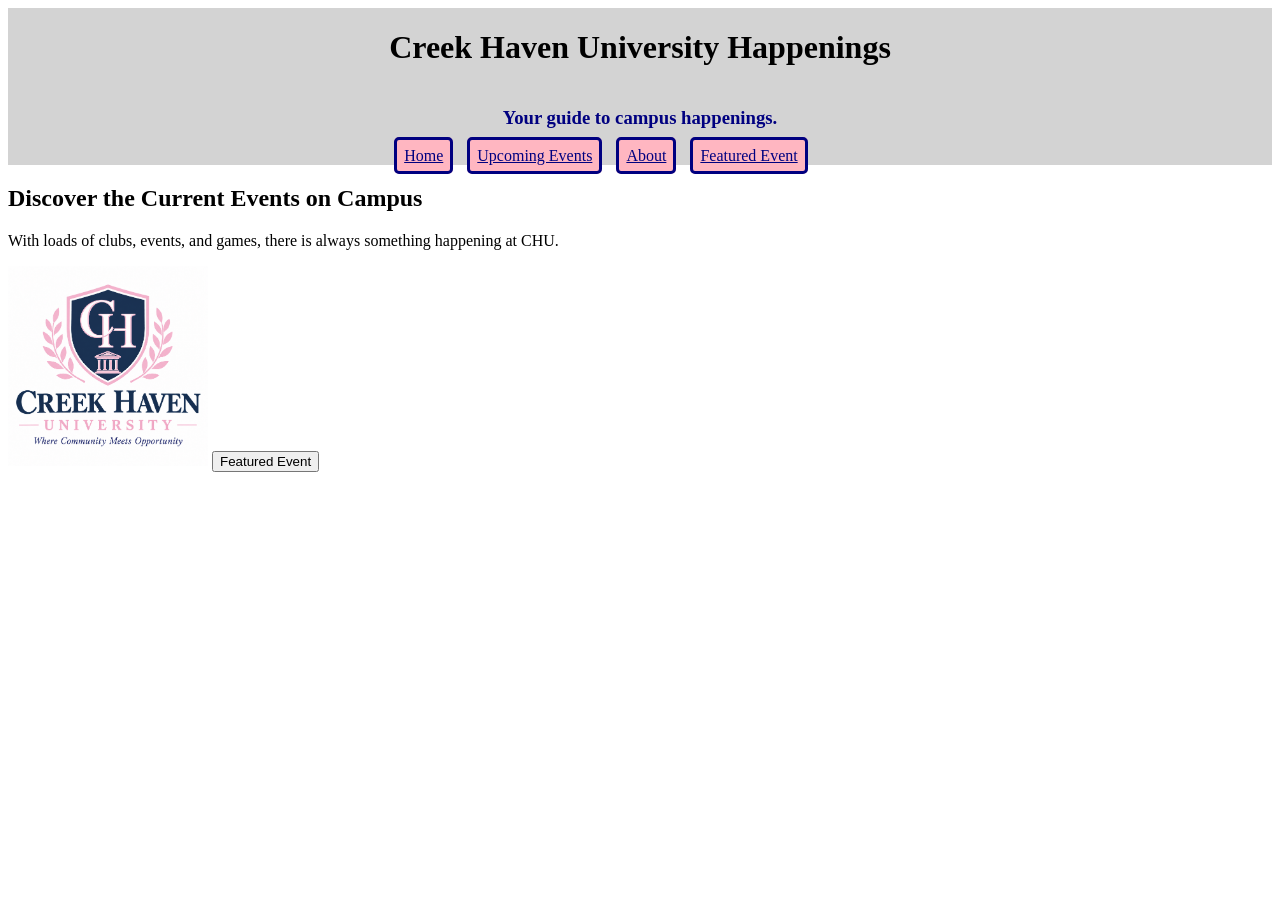
==== index.html @ 0670ca73 "Initial commit. Structure for header complete." ====
<!DOCTYPE html>
<html lang="en">

<head>
    <meta charset="UTF-8">
    <meta name="viewport" content="width=device-width, initial-scale=1.0">
    <title>Creek Haven University Happenings</title>
    <link rel="stylesheet" href="CSS/styles.css">

</head>

<body>

    <!--Header-->
    <header id="head-grid-container">
        <h1>Creek Haven University Happenings</h1>
         <!--<img id="pic" src="images/Creek-Haven-University logo.png" alt="Creek Haven University logo" width="400px"> -->
        <h3>Your guide to campus happenings. </h3>

         <!--Navigation-->


        <nav>
            <a class="grid-item" href="index.html">Home</a></li>
            <a class="grid-item" href="#upcoming-events">Upcoming Events</a></li>
            <a class="grid-item" href="#about-section">About</a></li>
            <a class="grid-item" href="event.html">Featured Event</a></li>
        </nav>


    </header>
         <!--Main -->
         <main>

             <!--Hero Section-->
             <section id="Hero">
                <h1>Discover the Current Events on Campus</h1>
                <p>With loads of clubs, events, and games, there is always something happening at CHU.</p>
            
                <img id="pic1" src="images/Creek-Haven-University logo.png" alt="Creek Haven University logo" width="200px">
                <button> <link href="event.html">Featured Event</button>

             </section>





         </main>

    





</body>

</html>
---- CSS/styles.css ----
#head-grid-container {
    display: grid;
    background-color:lightgray ;
    align-content: center;
    justify-content: center;
    h1{
        text-align: center;
    }
    h3{
        text-align: center;
        color: navy;
    }
}

.grid-item{
    grid-template-rows: 2fr 2fr 2fr 2fr ;
    border: 3px solid navy;
    margin: 5px;
    padding: 7px;
    gap: 2px;
    color: navy;
    background-color: lightpink;
    border-radius: 5px;
    text
}
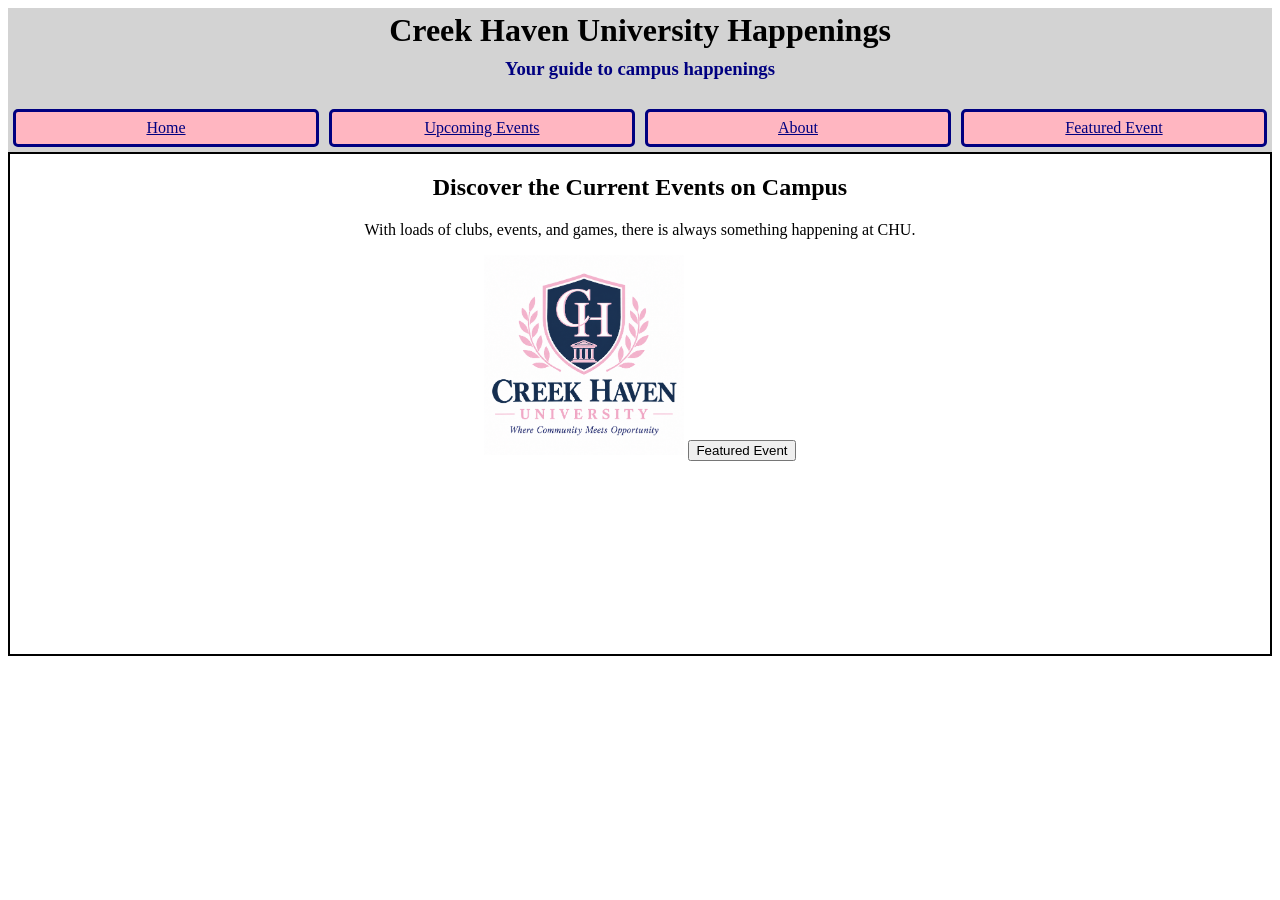
==== commit ba61e404: "index.html hero section complete." ====
--- a/index.html
+++ b/index.html
@@ -15,7 +15,7 @@
     <header id="head-grid-container">
         <h1>Creek Haven University Happenings</h1>
          <!--<img id="pic" src="images/Creek-Haven-University logo.png" alt="Creek Haven University logo" width="400px"> -->
-        <h3>Your guide to campus happenings. </h3>
+        <h3>Your guide to campus happenings </h3>
 
          <!--Navigation-->
 
@@ -34,8 +34,8 @@
 
              <!--Hero Section-->
              <section id="Hero">
-                <h1>Discover the Current Events on Campus</h1>
-                <p>With loads of clubs, events, and games, there is always something happening at CHU.</p>
+                <h1 class="flex-item">Discover the Current Events on Campus</h1>
+                <p class="flex-item">With loads of clubs, events, and games, there is always something happening at CHU.</p>
             
                 <img id="pic1" src="images/Creek-Haven-University logo.png" alt="Creek Haven University logo" width="200px">
                 <button> <link href="event.html">Featured Event</button>
--- a/CSS/styles.css
+++ b/CSS/styles.css
@@ -2,18 +2,22 @@
     display: grid;
     background-color:lightgray ;
     align-content: center;
-    justify-content: center;
+    justify-content: space-evenly;
+    grid-template-columns: 4fr;
+    grid-template-rows: 2fr 2fr 2fr;
     h1{
         text-align: center;
+        margin: 4px;
     }
     h3{
         text-align: center;
         color: navy;
+        margin: 2px;
+
     }
 }
 
 .grid-item{
-    grid-template-rows: 2fr 2fr 2fr 2fr ;
     border: 3px solid navy;
     margin: 5px;
     padding: 7px;
@@ -21,5 +25,28 @@
     color: navy;
     background-color: lightpink;
     border-radius: 5px;
-    text
+    grid-template-columns: 2fr;
 }
+nav{
+    display:grid;
+    grid-template-columns: 1fr 1fr 1fr 1fr;
+    text-align: center;
+
+}
+
+section{
+    border: 2px solid black;
+    text-align: center;
+    background-image: url(../images/longer-hero-background.png);
+    background-size: cover;
+    background-repeat: no-repeat;
+    height: 500px;
+
+}
+@media screen and (width >= 600px) {
+    section{
+      background-size: 1500px;
+      background-position: center;
+      background: border 4px ;
+    }
+  }
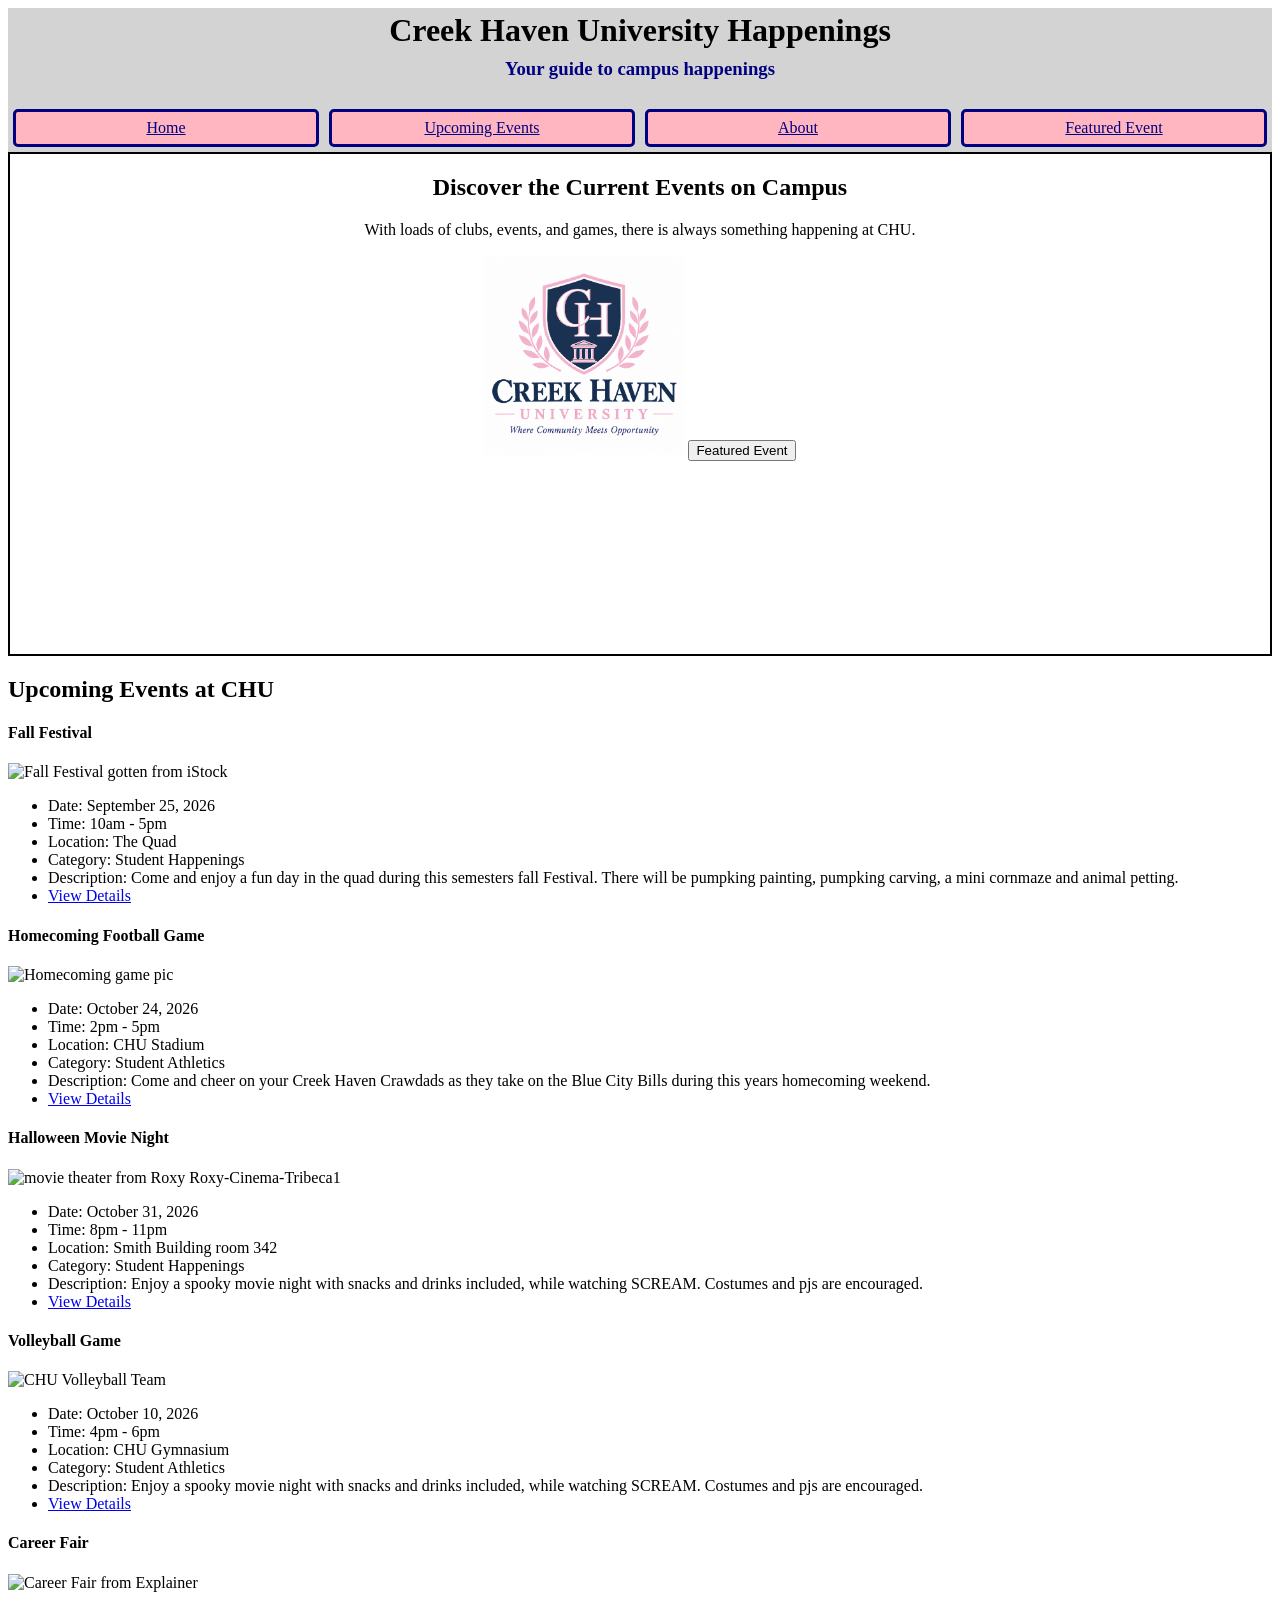
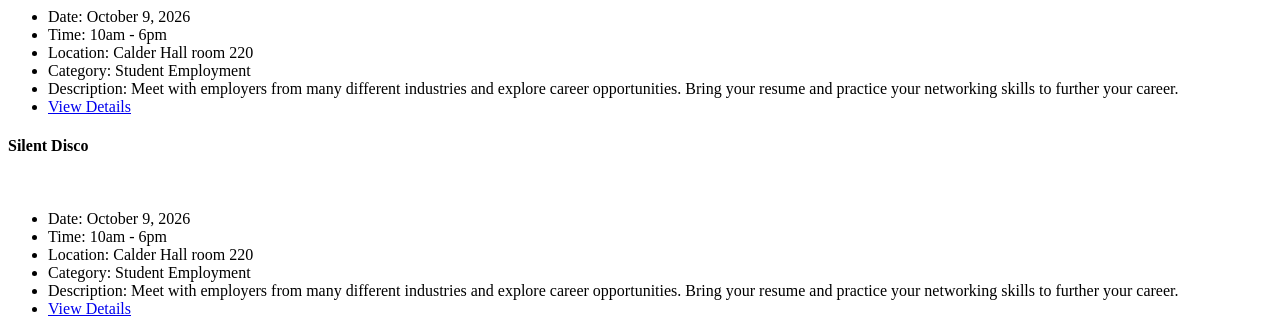
==== commit dfd80aef: "index.html upcoming events section complete." ====
--- a/index.html
+++ b/index.html
@@ -21,32 +21,156 @@
 
 
         <nav>
-            <a class="grid-item" href="index.html">Home</a></li>
-            <a class="grid-item" href="#upcoming-events">Upcoming Events</a></li>
-            <a class="grid-item" href="#about-section">About</a></li>
-            <a class="grid-item" href="event.html">Featured Event</a></li>
+            <a class="grid-item" href="index.html">Home</a>
+            <a class="grid-item" href="#upcoming-events">Upcoming Events</a>
+            <a class="grid-item" href="#about-section">About</a>
+            <a class="grid-item" href="event.html">Featured Event</a>
         </nav>
 
 
     </header>
-         <!--Main -->
-         <main>
+    <main>
 
-             <!--Hero Section-->
-             <section id="Hero">
-                <h1 class="flex-item">Discover the Current Events on Campus</h1>
-                <p class="flex-item">With loads of clubs, events, and games, there is always something happening at CHU.</p>
+        <!--Hero Section-->
+        <section id="Hero">
+            <h1 class="flex-item">Discover the Current Events on Campus</h1>
+            <p class="flex-item">With loads of clubs, events, and games, there is always something happening at CHU.</p>
             
-                <img id="pic1" src="images/Creek-Haven-University logo.png" alt="Creek Haven University logo" width="200px">
-                <button> <link href="event.html">Featured Event</button>
+            <img id="pic1" src="images/Creek-Haven-University logo.png" alt="Creek Haven University logo" width="200px">
+            <a href="event.html"><button>Featured Event</button></a>
 
-             </section>
+        </section>
+
+        <!--Upcoming events (use grid)-->
+        <article id="upcoming events">
+            <h1>Upcoming Events at CHU</h1>
+
+            <!--Boxes (at least 5, 2 sizes)-->
+            <div id="grid-container">
+
+                <div class="events" >
+                    <h4>Fall Festival</h4>
+                    <img id="fall-festival" src="images/fall-festival.jpg" alt="Fall Festival gotten from iStock" width="200px">
+                    <ul>
+                        <li>Date: September 25, 2026</li>
+                        <li>Time: 10am - 5pm </li>
+                        <li>Location: The Quad</li>
+                        <li>Category: Student Happenings</li>
+                        <li>
+                            Description: Come and enjoy a fun day in the quad during this semesters fall Festival. 
+                            There will be pumpking painting, pumpking carving, a mini cornmaze and animal petting. 
+                        </li>
+                        <li><a href="event.html">View Details</a></li>
+                    </ul>
+                </div> <!--end of event 1-->
+
+                <div class="events">
+
+                    <h4>Homecoming Football Game</h4>
+                    <img id="Homecoming" src="images/homecoming-game.png" alt="Homecoming game pic" width="200px">
+                    <ul>
+                        <li>Date: October 24, 2026</li>
+                        <li>Time: 2pm - 5pm </li>
+                        <li>Location: CHU Stadium</li>
+                        <li>Category: Student Athletics</li>
+                        <li>
+                            Description: Come and cheer on your Creek Haven Crawdads 
+                            as they take on the Blue City Bills during this years homecoming weekend. 
+                        </li>
+                        <li><a href="event.html">View Details</a></li>
+                    </ul>
+
+
+                </div> <!--end of event 2-->
+
+                <div class="events" >
+
+                    <h4>Halloween Movie Night</h4>
+                    <img id="Halloween-movie" src="images/Roxy-Cinema-Tribeca1.webp" alt="movie theater from Roxy Roxy-Cinema-Tribeca1" width="200px">
+                    <ul>
+                        <li>Date: October 31, 2026</li>
+                        <li>Time: 8pm - 11pm </li>
+                        <li>Location: Smith Building room 342</li>
+                        <li>Category: Student Happenings</li>
+                        <li>
+                            Description: Enjoy a spooky movie night with snacks and drinks included, 
+                            while watching SCREAM. Costumes and pjs are encouraged. 
+                        </li>
+                        <li><a href="event.html">View Details</a></li>
+                    </ul>
+
+                </div>  <!--end of event 3-->
+
+                <div class="events" >
+
+                    <h4>Volleyball Game</h4>
+                    <img id="Volleyball" src="images/volleyball-team.png" alt="CHU Volleyball Team" width="200px">
+                    <ul>
+                        <li>Date: October 10, 2026</li>
+                        <li>Time: 4pm - 6pm </li>
+                        <li>Location: CHU Gymnasium</li>
+                        <li>Category: Student Athletics</li>
+                        <li>
+                            Description: Enjoy a spooky movie night with snacks and drinks included, 
+                            while watching SCREAM. Costumes and pjs are encouraged. 
+                        </li>
+                        <li><a href="event.html">View Details</a></li>
+                    </ul>
+
+
+                </div> <!--end of event 4-->
+
+                <div class="events" >
+
+                    <h4>Career Fair</h4>
+                    <img id="Career" src="images/Shorelight_Career_Fair_Explainer.webp" alt="Career Fair from Explainer" width="200px">
+                    <ul>
+                        <li>Date: October 9, 2026</li>
+                        <li>Time: 10am - 6pm </li>
+                        <li>Location: Calder Hall room 220</li>
+                        <li>Category: Student Employment</li>
+                        <li>
+                            Description: Meet with employers from many different industries and explore career opportunities.
+                            Bring your resume and practice your networking skills to further your career. 
+                        </li>
+                        <li><a href="event.html">View Details</a></li>
+                    </ul>
+
+
+                </div> <!--end of event 5-->
+
+                <div class="events">
+                    <h4>Silent Disco</h4>
+                    <img id="Disco" src="images/silent-events-video-compressed.jpg" alt="" width="200px">
+                    <ul>
+                        <li>Date: October 9, 2026</li>
+                        <li>Time: 10am - 6pm </li>
+                        <li>Location: Calder Hall room 220</li>
+                        <li>Category: Student Employment</li>
+                        <li>
+                            Description: Meet with employers from many different industries and explore career opportunities.
+                            Bring your resume and practice your networking skills to further your career. 
+                        </li>
+                        <li><a href="event.html">View Details</a></li>
+                    </ul>
+
+
+
+                </div>
+
+
+            </div>
+
+
+
+
+        </article>
 
 
 
 
 
-         </main>
+    </main>
 
     
 
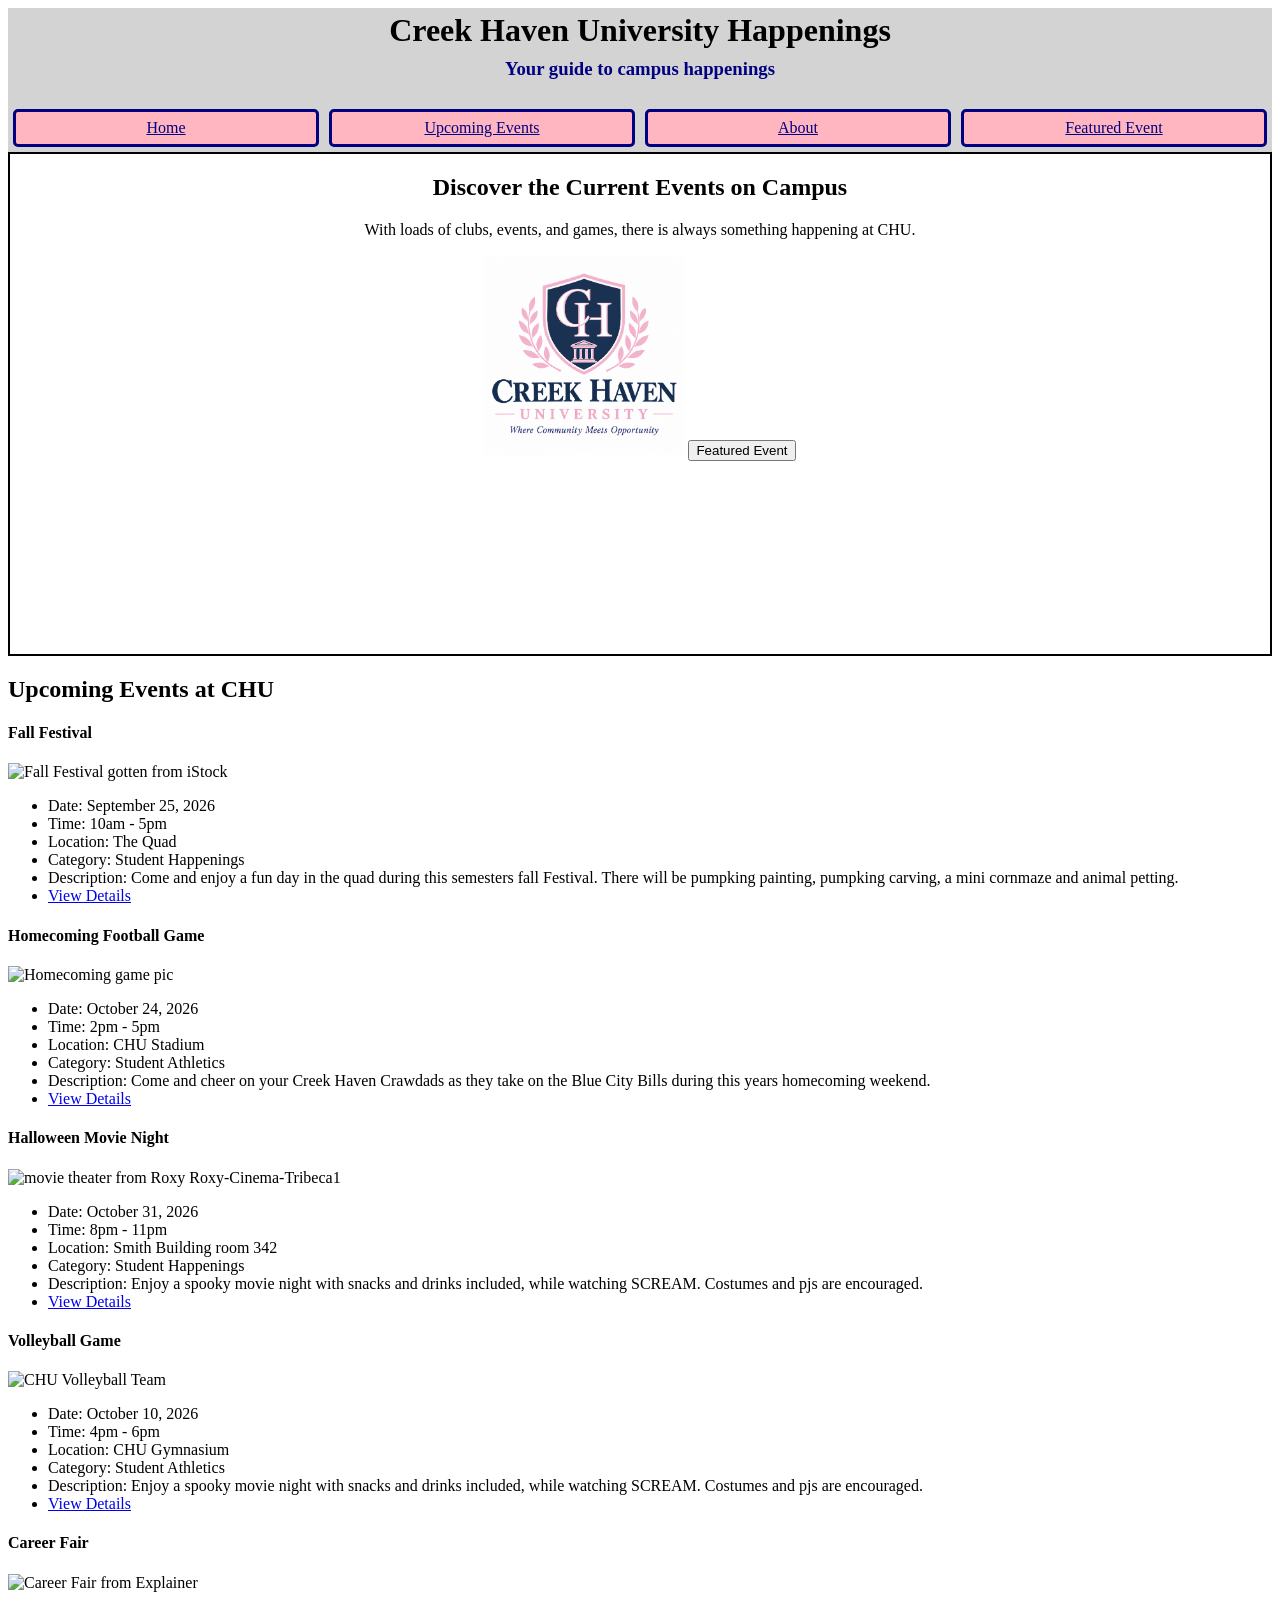
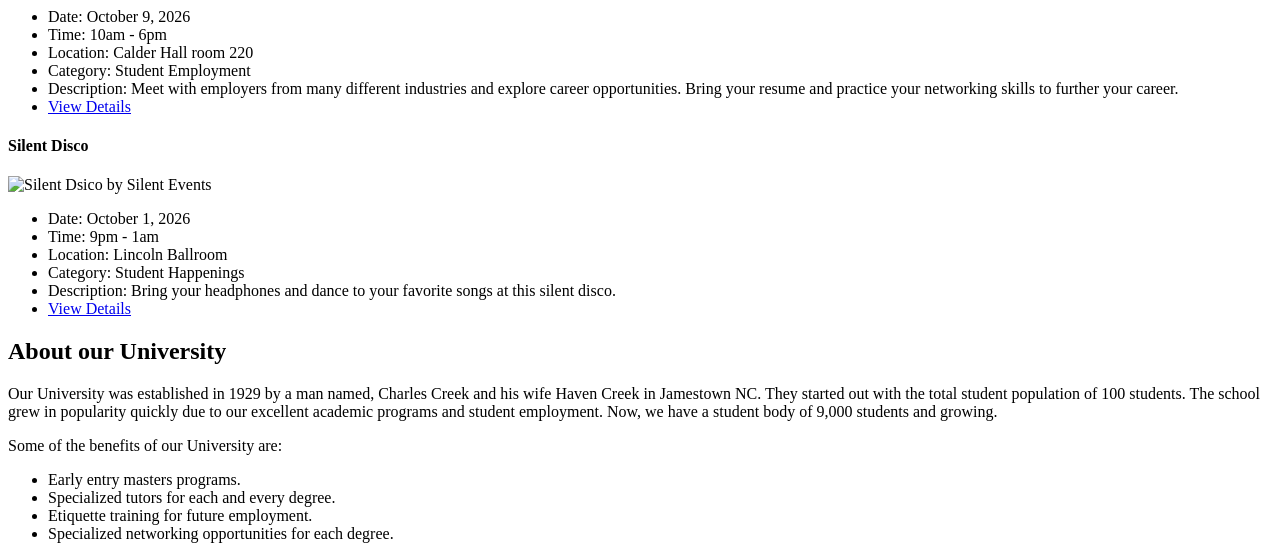
==== commit f482a70d: "index.html About section complete." ====
--- a/index.html
+++ b/index.html
@@ -42,7 +42,7 @@
         </section>
 
         <!--Upcoming events (use grid)-->
-        <article id="upcoming events">
+        <article>
             <h1>Upcoming Events at CHU</h1>
 
             <!--Boxes (at least 5, 2 sizes)-->
@@ -141,15 +141,14 @@
 
                 <div class="events">
                     <h4>Silent Disco</h4>
-                    <img id="Disco" src="images/silent-events-video-compressed.jpg" alt="" width="200px">
-                    <ul>
-                        <li>Date: October 9, 2026</li>
-                        <li>Time: 10am - 6pm </li>
-                        <li>Location: Calder Hall room 220</li>
-                        <li>Category: Student Employment</li>
-                        <li>
-                            Description: Meet with employers from many different industries and explore career opportunities.
-                            Bring your resume and practice your networking skills to further your career. 
+                    <img id="Disco" src="images/silent-events-video-compressed.jpg" alt="Silent Dsico by Silent Events" width="200px">
+                    <ul>
+                        <li>Date: October 1, 2026</li>
+                        <li>Time: 9pm - 1am </li>
+                        <li>Location: Lincoln Ballroom</li>
+                        <li>Category: Student Happenings</li>
+                        <li>
+                            Description: Bring your headphones and dance to your favorite songs at this silent disco. 
                         </li>
                         <li><a href="event.html">View Details</a></li>
                     </ul>
@@ -161,11 +160,41 @@
 
             </div>
 
-
-
-
         </article>
 
+        <article>
+
+            <div id="About">
+                <h1>About our University</h1>
+                <p>
+                    Our University was established in 1929 by a man named, Charles Creek and his wife Haven Creek in Jamestown NC.
+                    They started out with the total student population of 100 students. The school grew in popularity
+                    quickly due to our excellent academic programs and student employment. Now, we have a student body of 9,000 students
+                    and growing. 
+                </p>
+                <p class="special">Some of the benefits of our University are:</p>
+                <ul class="special">
+                    <li>Early entry masters programs.</li>
+                    <li>Specialized tutors for each and every degree.</li>
+                    <li>Etiquette training for future employment.</li>
+                    <li>Specialized networking opportunities for each degree.</li>
+                </ul>
+
+            </div>
+
+
+
+
+
+
+
+
+
+        </article>
+
+
+
+
 
 
 
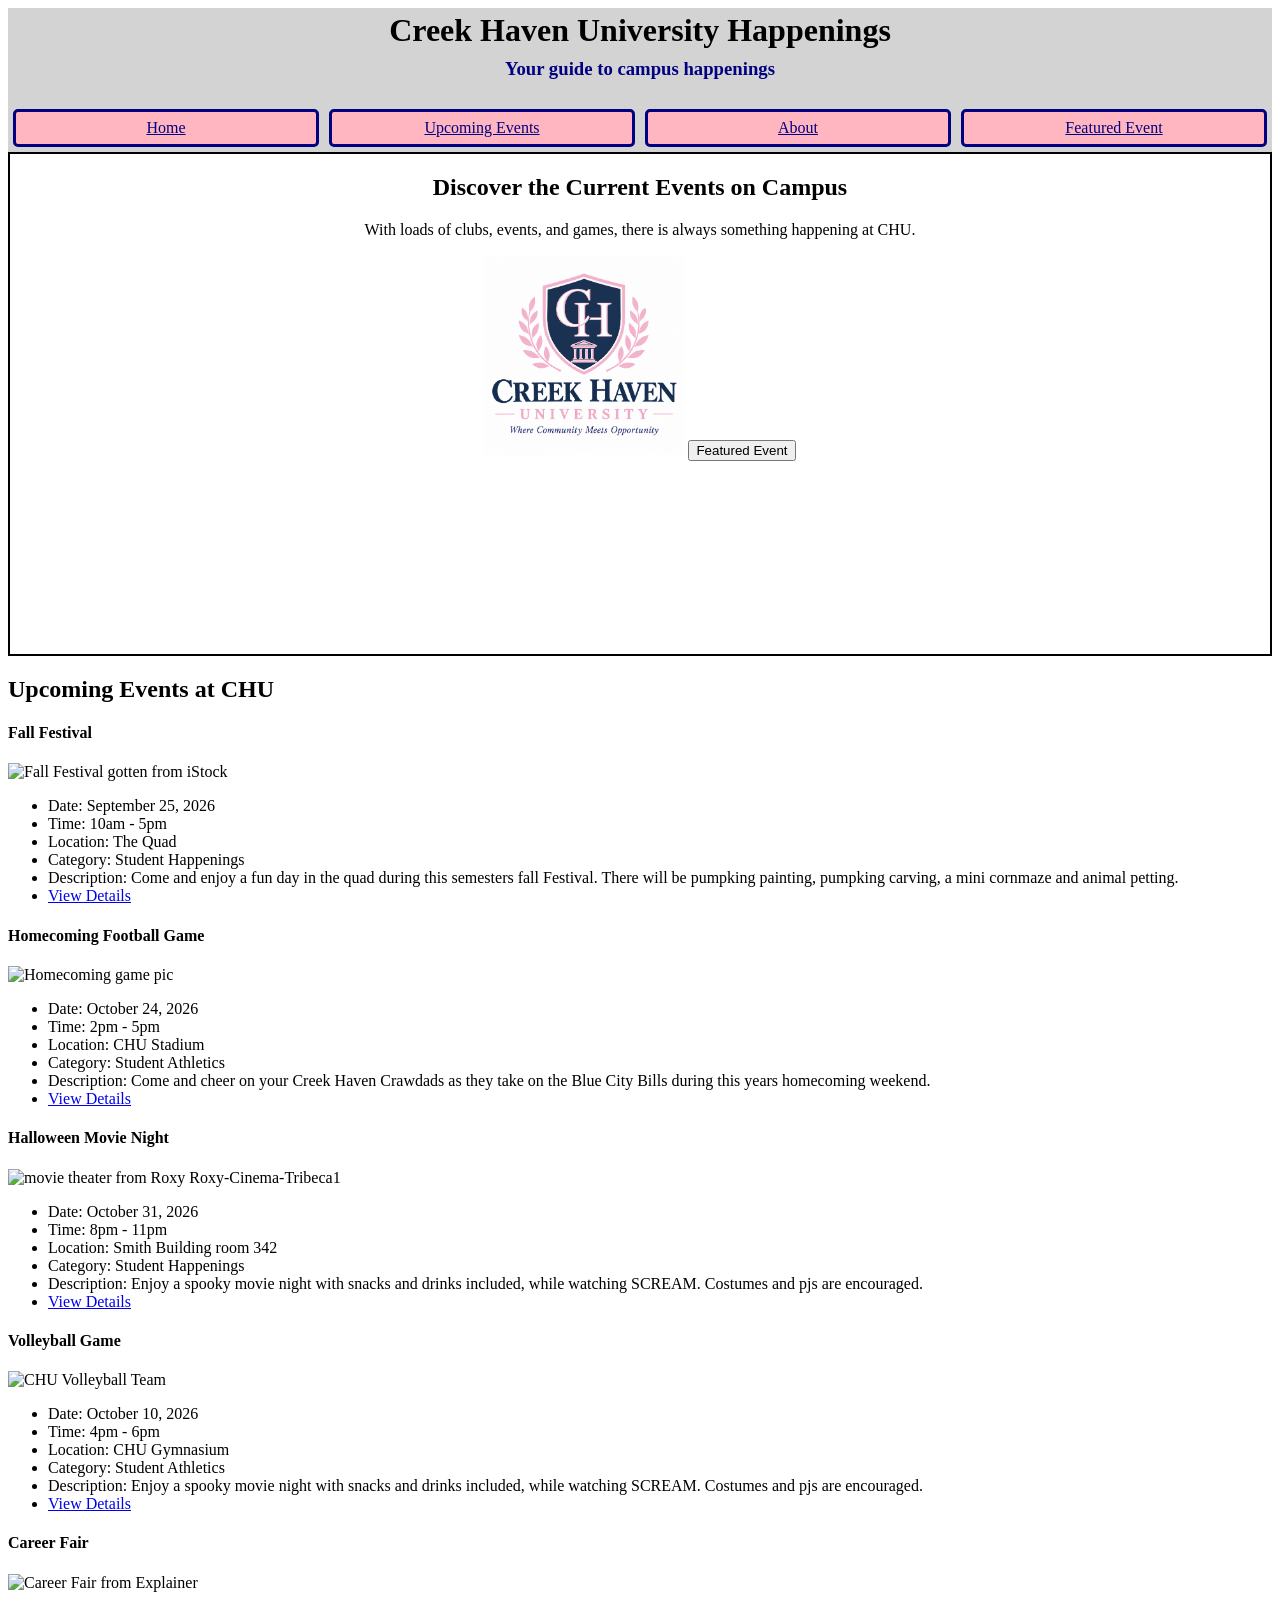
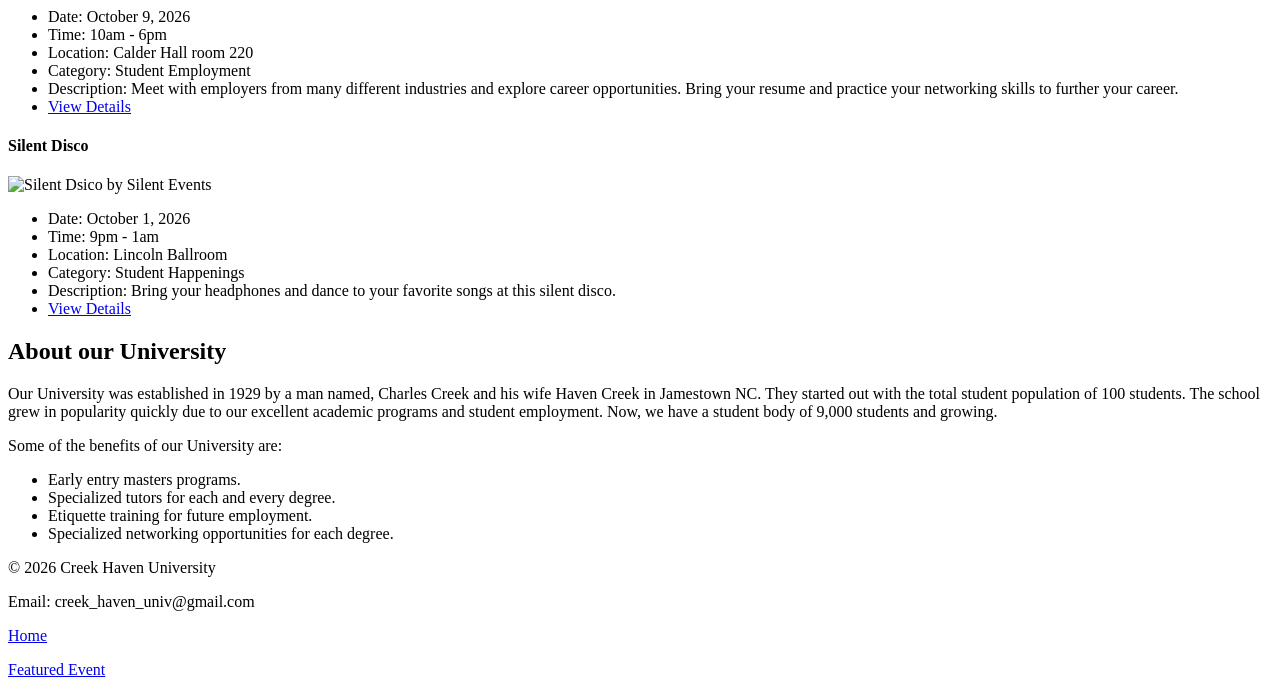
==== commit 42a24698: "index.html Footer complete with links in navigation complete." ====
--- a/index.html
+++ b/index.html
@@ -172,35 +172,29 @@
                     quickly due to our excellent academic programs and student employment. Now, we have a student body of 9,000 students
                     and growing. 
                 </p>
-                <p class="special">Some of the benefits of our University are:</p>
-                <ul class="special">
+                <p class>Some of the benefits of our University are:</p>
+                <ul>
                     <li>Early entry masters programs.</li>
                     <li>Specialized tutors for each and every degree.</li>
                     <li>Etiquette training for future employment.</li>
                     <li>Specialized networking opportunities for each degree.</li>
                 </ul>
 
-            </div>
-
-
-
-
-
-
-
-
+            </div> <!--end of About-->
 
         </article>
 
-
-
-
-
-
-
-
     </main>
 
+    <footer>
+        <div id="foot">
+        <p class="foot-item">&copy; 2026 Creek Haven University</p>
+        <p class="foot-item">Email: creek_haven_univ@gmail.com</p>
+        <p class="foot-item"><a href="index.html">Home</a></p>
+        <p class="foot-item"><a href="event.html">Featured Event</a></p>
+        </div>
+    </footer>
+ 
     
 
 
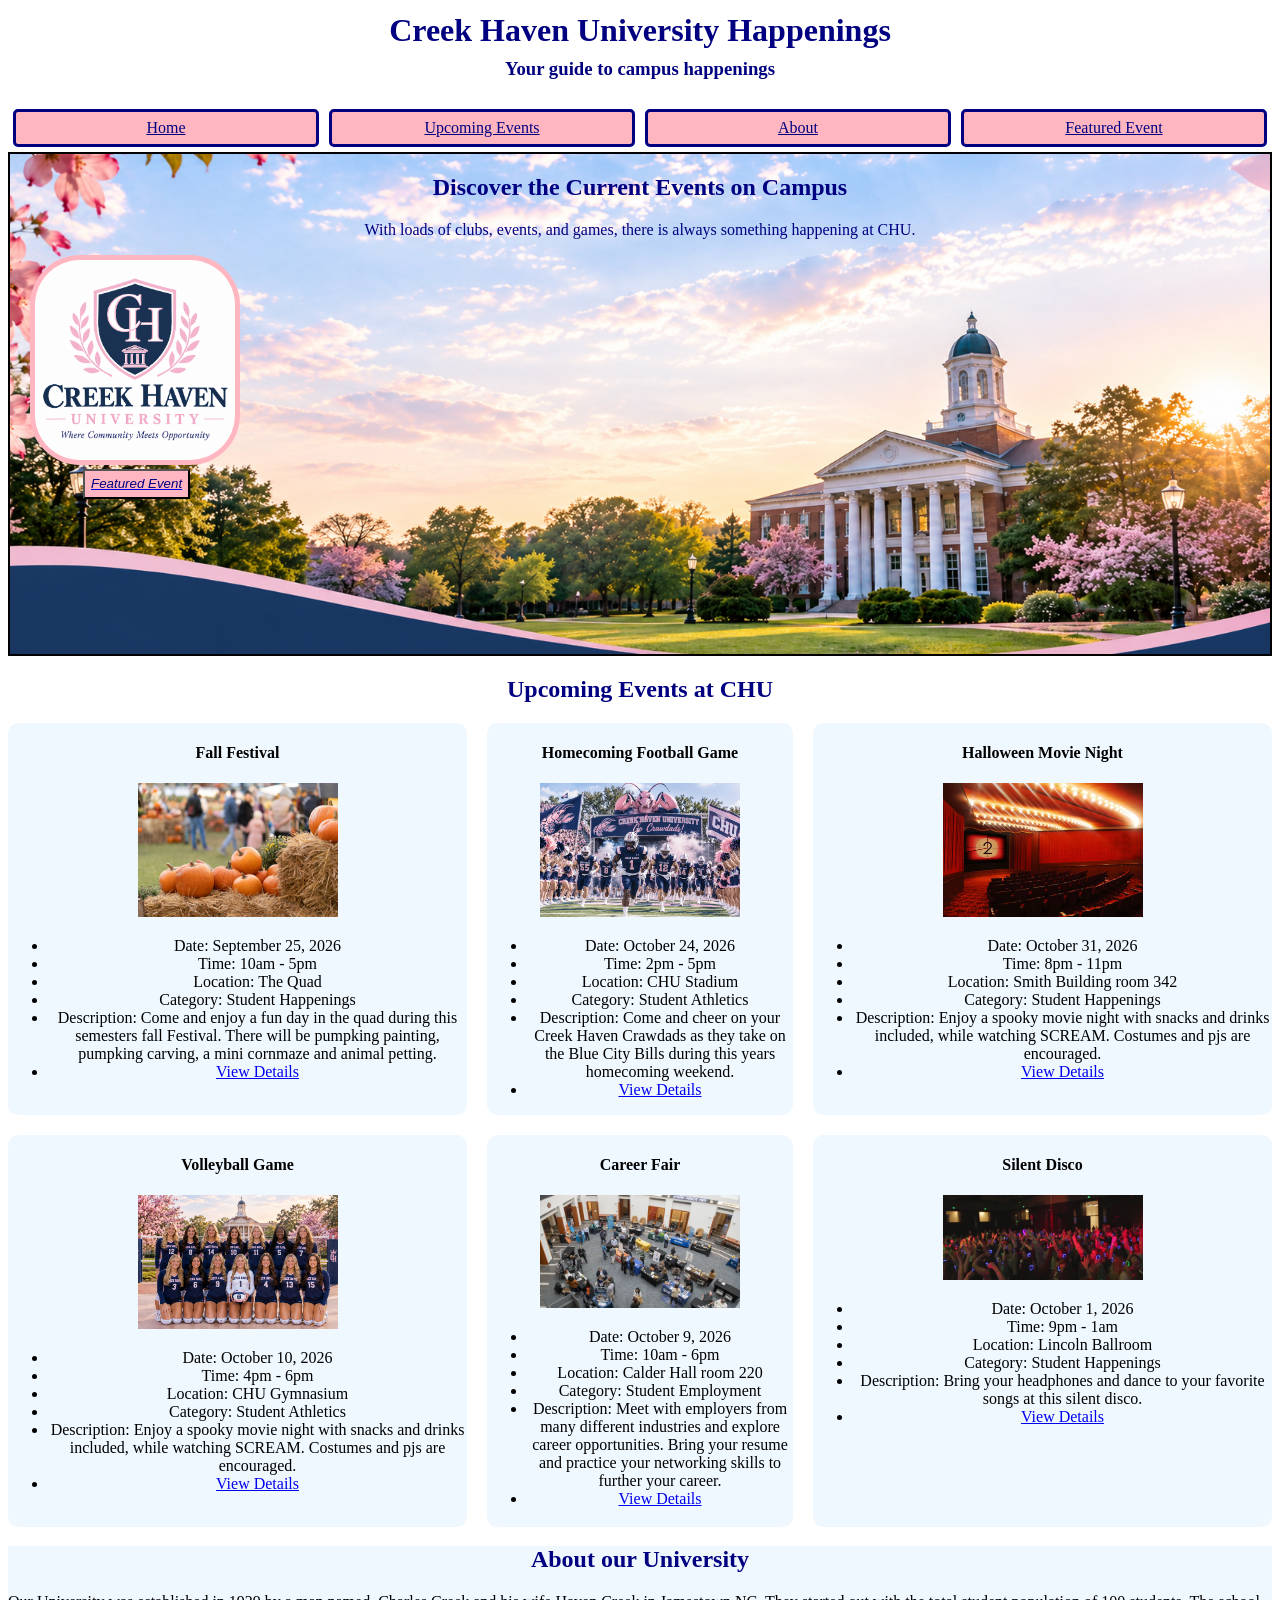
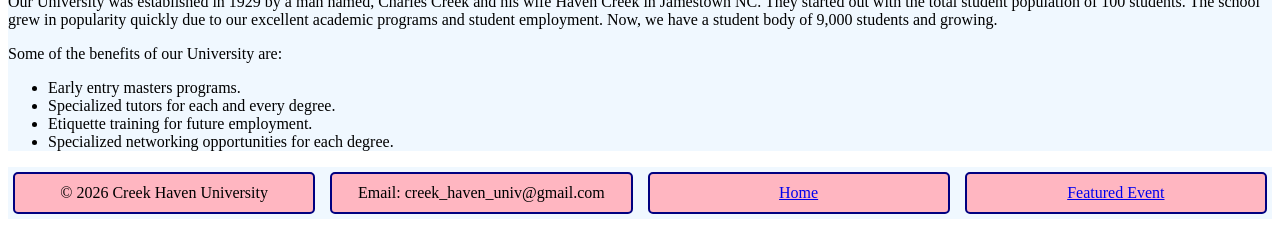
==== commit eef46ddc: "Finished the majority of event.html and the css that goes with it." ====
--- a/index.html
+++ b/index.html
@@ -4,7 +4,7 @@
 <head>
     <meta charset="UTF-8">
     <meta name="viewport" content="width=device-width, initial-scale=1.0">
-    <title>Creek Haven University Happenings</title>
+    <title>Creek Haven University Happenings | Featured Event</title>
     <link rel="stylesheet" href="CSS/styles.css">
 
 </head>
@@ -43,7 +43,7 @@
 
         <!--Upcoming events (use grid)-->
         <article>
-            <h1>Upcoming Events at CHU</h1>
+            <h1 id="upcoming-events">Upcoming Events at CHU</h1>
 
             <!--Boxes (at least 5, 2 sizes)-->
             <div id="grid-container">
@@ -165,7 +165,7 @@
         <article>
 
             <div id="About">
-                <h1>About our University</h1>
+                <h1 id="about-section">About our University</h1>
                 <p>
                     Our University was established in 1929 by a man named, Charles Creek and his wife Haven Creek in Jamestown NC.
                     They started out with the total student population of 100 students. The school grew in popularity
@@ -194,12 +194,6 @@
         <p class="foot-item"><a href="event.html">Featured Event</a></p>
         </div>
     </footer>
- 
-    
-
-
-
-
 
 </body>
 
--- a/CSS/styles.css
+++ b/CSS/styles.css
@@ -1,6 +1,6 @@
+
 #head-grid-container {
     display: grid;
-    background-color:lightgray ;
     align-content: center;
     justify-content: space-evenly;
     grid-template-columns: 4fr;
@@ -8,6 +8,7 @@
     h1{
         text-align: center;
         margin: 4px;
+        color: navy ;
     }
     h3{
         text-align: center;
@@ -36,12 +37,29 @@
 
 section{
     border: 2px solid black;
-    text-align: center;
     background-image: url(../images/longer-hero-background.png);
     background-size: cover;
     background-repeat: no-repeat;
     height: 500px;
 
+    .flex-item{
+        color:navy;
+        text-align: center;
+    }
+    #pic1{
+        border-radius: 50px;
+        background-color: lightpink;
+        padding: 5px;
+        margin-left: 20px;
+    }
+    button{
+        background-color: lightpink;
+        font-style: italic;
+        block-size: 30px;
+        color: navy;
+        display: block;
+        margin-left: 73px;
+    }
 }
 @media screen and (width >= 600px) {
     section{
@@ -50,3 +68,189 @@
       background: border 4px ;
     }
   }
+
+  #grid-container{
+    display: grid;
+    grid-template-columns: 3fr 2fr 3fr;
+    grid-template-rows: 1fr 1fr;
+    gap: 20px;
+    justify-content: center;
+
+    .events{
+        text-align: center;
+        background-color: aliceblue;
+        border-radius: 10px;
+    }
+
+  }
+
+  article{
+    h1{
+        color:navy;
+        text-align: center;
+    }
+}
+
+#About{
+    background-color: aliceblue;
+}
+
+footer{
+    background-color: aliceblue;
+
+    #foot{
+        display:grid;
+        grid-template-columns: 1fr 1fr 1fr 1fr;
+        gap: 5px;
+
+        .foot-item{
+            background-color: lightpink;
+            border: 2px solid navy;
+            padding: 10px;
+            margin: 5px;
+            text-align: center;
+            border-radius: 5px;
+        }
+    }
+}
+
+
+
+
+
+
+
+
+
+
+
+
+
+
+
+.event-introduction{
+    background-color: aliceblue;
+    border: 2px solid navy;
+    padding: 25px;
+    margin: 20px;
+    text-align: center;
+}
+
+.event-introduction h1 h2{
+    color:navy;
+    font-size: 35px;
+}
+
+.event-introduction figure{
+    margin: 20px;
+}
+
+.event-introduction img{
+    width: 70%;
+    max-width: 700%;
+    border-radius: 15px;
+}
+
+.event-introduction figcaption{
+    color: navy;
+    font-style: italic;
+    margin-top: 5px;
+}
+
+.event-introduction ul{
+    text-align: left;
+    color: navy;
+}
+
+#event-layout{
+    display: grid;
+    grid-template-columns: 2fr 1fr;
+    gap: 25px;
+    margin: 20px;
+}
+
+#main-event{
+    background-color: white;
+    border: 2px solid navy;
+    padding: 25px;
+    border-radius: 10px;
+}
+
+#main-event h2{
+    color: navy;
+    border-bottom: 2px solid lightpink;
+    padding-bottom: 5px;
+}
+
+#main-event li{
+    margin-bottom: 10px;
+}
+
+#event-sidebar{
+    background-color: lightpink;
+    border: 3px solid navy;
+    padding: 25px;
+    border-radius: 10px;
+    height: fit-content;
+}
+
+#event-sidebar h2{
+    color:navy;
+    text-align: center;
+    border-bottom: 2px solid navy;
+    padding-bottom: 10px;
+}
+
+#event-sidebar p{
+    color:navy;
+    padding-bottom: 10px;
+    border-bottom: 1px solid white;
+}
+
+#event-sidebar button{
+    background-color: navy;
+    color:lightpink;
+    text-align: center;
+    padding:12px;
+    margin-top: 20px;
+    border-radius: 8px;
+    font-weight: bold;
+}
+
+#related-section{
+    margin: 20px;
+    padding: 20px;
+    background-color: aliceblue;
+    border: 2px solid navy;
+    border-radius: 10px;
+}
+
+#related-section h2{
+    color:navy;
+    text-align: center;
+}
+
+#related-events{
+    display:flex;
+    justify-content: space-evenly;
+    align-items: stretch;
+    gap: 20px;
+    flex-wrap: wrap;
+}
+
+
+.related-event-card{
+    background-color: white;
+    border: 2px solid navy;
+    border-radius: 10px;
+    padding: 15px;
+    width: 250px;
+    text-align: center;
+}
+
+.related-event-card img{
+    width: 100%;
+    height:150px;
+    object-fit: cover;
+    border-radius: 8px;
+}
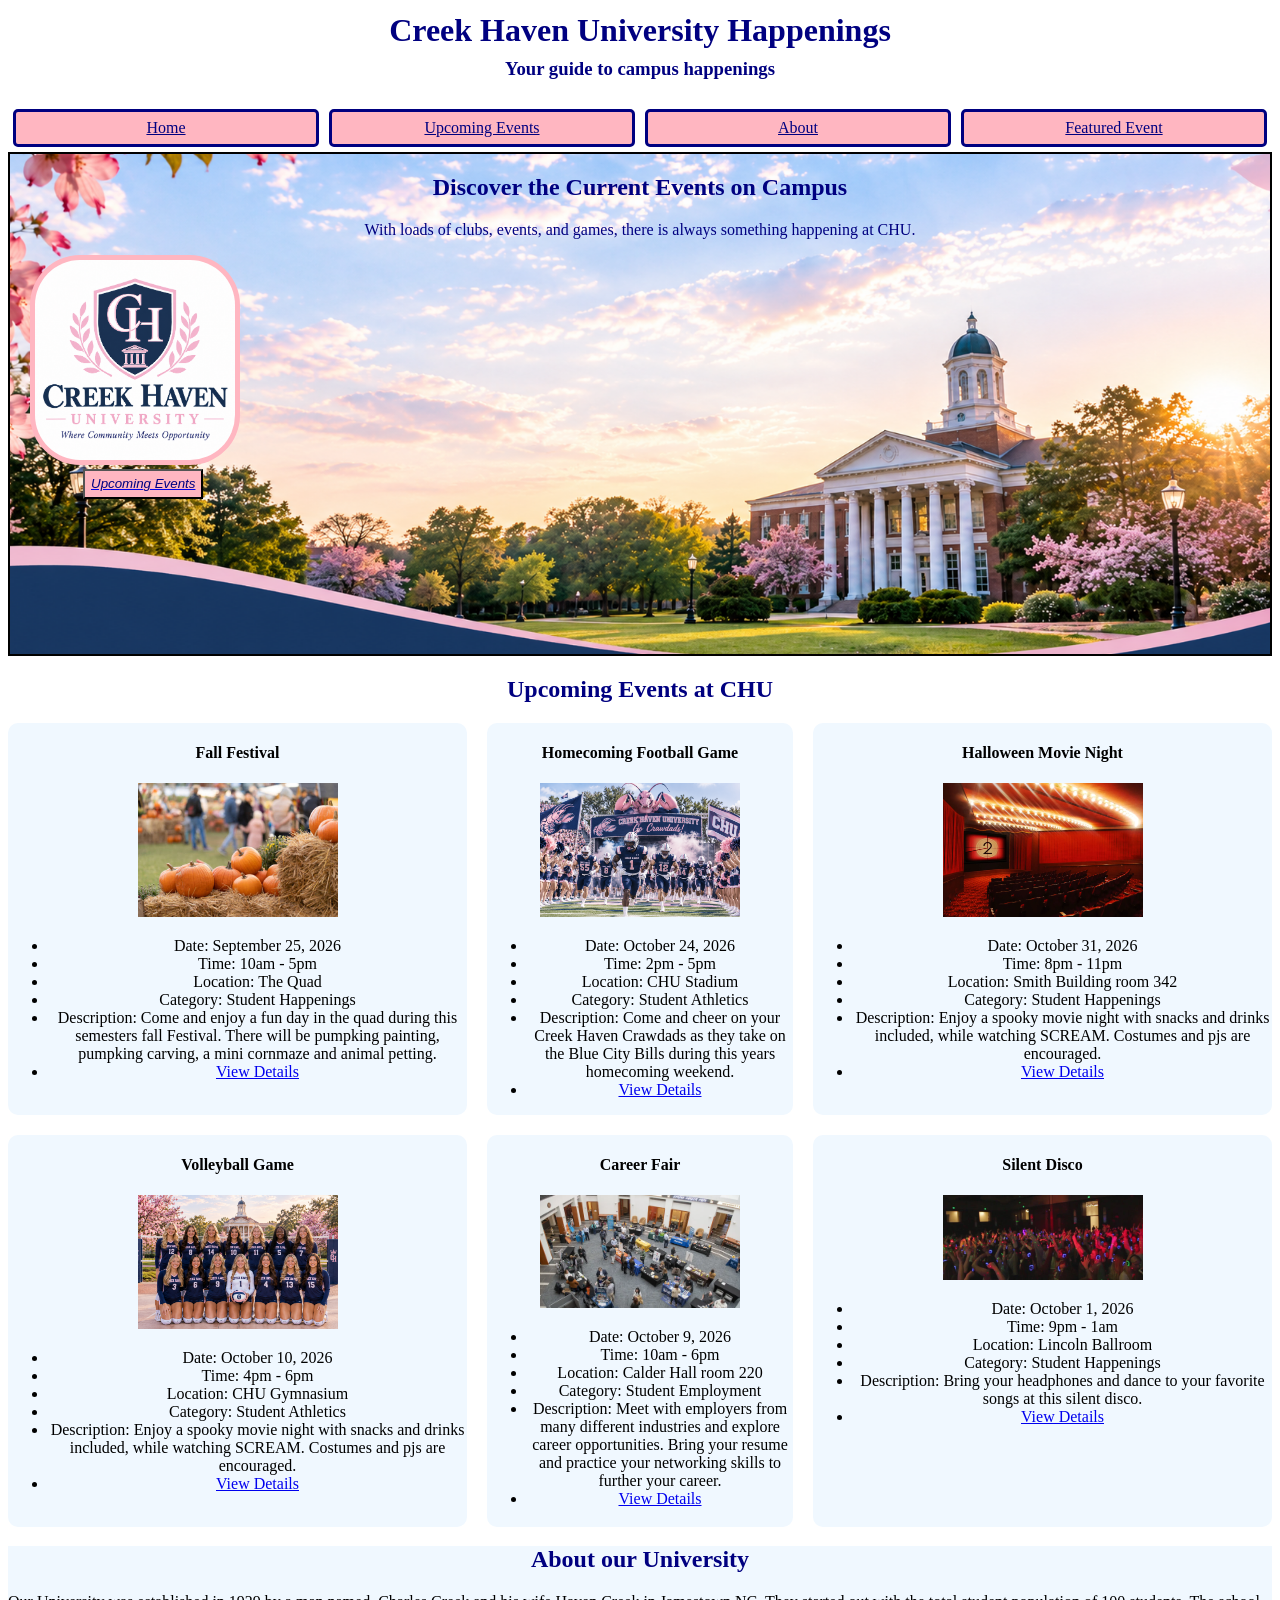
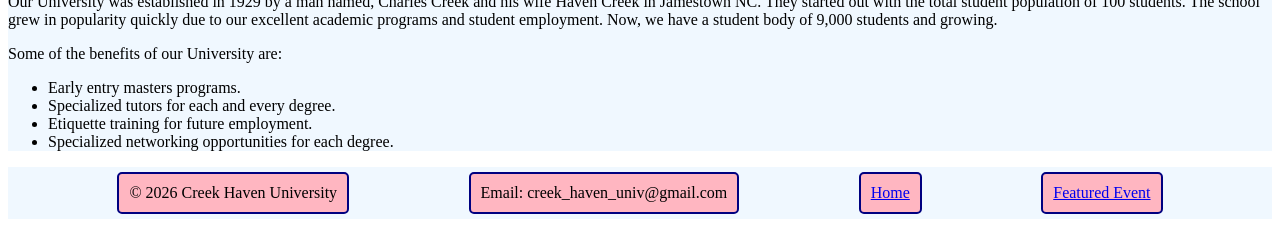
==== commit 07a7590a: "Completed the README.md file." ====
--- a/index.html
+++ b/index.html
@@ -6,7 +6,7 @@
     <meta name="viewport" content="width=device-width, initial-scale=1.0">
     <title>Creek Haven University Happenings | Featured Event</title>
     <link rel="stylesheet" href="CSS/styles.css">
-
+    <link rel="icon" href="images/favicon.png">
 </head>
 
 <body>
@@ -14,7 +14,6 @@
     <!--Header-->
     <header id="head-grid-container">
         <h1>Creek Haven University Happenings</h1>
-         <!--<img id="pic" src="images/Creek-Haven-University logo.png" alt="Creek Haven University logo" width="400px"> -->
         <h3>Your guide to campus happenings </h3>
 
          <!--Navigation-->
@@ -37,7 +36,7 @@
             <p class="flex-item">With loads of clubs, events, and games, there is always something happening at CHU.</p>
             
             <img id="pic1" src="images/Creek-Haven-University logo.png" alt="Creek Haven University logo" width="200px">
-            <a href="event.html"><button>Featured Event</button></a>
+            <a href="#upcoming-events"><button>Upcoming Events</button></a>
 
         </section>
 
--- a/CSS/styles.css
+++ b/CSS/styles.css
@@ -1,21 +1,24 @@
 
+/*index.html*/
 #head-grid-container {
     display: grid;
     align-content: center;
     justify-content: space-evenly;
     grid-template-columns: 4fr;
     grid-template-rows: 2fr 2fr 2fr;
-    h1{
-        text-align: center;
-        margin: 4px;
-        color: navy ;
-    }
-    h3{
-        text-align: center;
-        color: navy;
-        margin: 2px;
-
-    }
+}
+
+#head-grid-container h1{
+    text-align: center;
+    margin: 4px;
+    color: navy ;
+}
+
+#head-grid-container h3{
+    text-align: center;
+    color: navy;
+    margin: 2px;
+
 }
 
 .grid-item{
@@ -28,6 +31,7 @@
     border-radius: 5px;
     grid-template-columns: 2fr;
 }
+
 nav{
     display:grid;
     grid-template-columns: 1fr 1fr 1fr 1fr;
@@ -41,55 +45,61 @@
     background-size: cover;
     background-repeat: no-repeat;
     height: 500px;
-
-    .flex-item{
-        color:navy;
-        text-align: center;
-    }
-    #pic1{
-        border-radius: 50px;
-        background-color: lightpink;
-        padding: 5px;
-        margin-left: 20px;
-    }
-    button{
-        background-color: lightpink;
-        font-style: italic;
-        block-size: 30px;
-        color: navy;
-        display: block;
-        margin-left: 73px;
-    }
-}
+}
+
+section .flex-item{
+    color:navy;
+    text-align: center;
+}
+
+
+section #pic1{
+    border-radius: 50px;
+    background-color: lightpink;
+    padding: 5px;
+    margin-left: 20px;
+}
+
+
+section button{
+    background-color: lightpink;
+    font-style: italic;
+    block-size: 30px;
+    color: navy;
+    display: block;
+    margin-left: 73px;
+}
+
+
 @media screen and (width >= 600px) {
     section{
-      background-size: 1500px;
-      background-position: center;
-      background: border 4px ;
+    background-size: 1500px;
+    background-position: center;
+    background: border 4px ;
     }
-  }
-
-  #grid-container{
+}
+
+#grid-container{
     display: grid;
     grid-template-columns: 3fr 2fr 3fr;
     grid-template-rows: 1fr 1fr;
     gap: 20px;
     justify-content: center;
-
-    .events{
-        text-align: center;
-        background-color: aliceblue;
-        border-radius: 10px;
-    }
-
-  }
-
-  article{
-    h1{
-        color:navy;
-        text-align: center;
-    }
-}
+}
+
+#grid-container .events{
+    text-align: center;
+    background-color: aliceblue;
+    border-radius: 10px;
+}
+
+
+
+article h1{
+    color:navy;
+    text-align: center;
+}
+
 
 #About{
     background-color: aliceblue;
@@ -97,36 +107,28 @@
 
 footer{
     background-color: aliceblue;
-
-    #foot{
-        display:grid;
-        grid-template-columns: 1fr 1fr 1fr 1fr;
-        gap: 5px;
-
-        .foot-item{
-            background-color: lightpink;
-            border: 2px solid navy;
-            padding: 10px;
-            margin: 5px;
-            text-align: center;
-            border-radius: 5px;
-        }
-    }
-}
-
-
-
-
-
-
-
-
-
-
-
-
-
-
+}
+
+footer #foot{
+    display:flex;
+    justify-content: space-evenly;
+    gap: 5px;
+    flex-wrap: nowrap;
+}
+
+footer .foot-item{
+    background-color: lightpink;
+    border: 2px solid navy;
+    padding: 10px;
+    margin: 5px;
+    text-align: center;
+    border-radius: 5px;
+}
+
+
+
+
+/*event.html*/
 
 .event-introduction{
     background-color: aliceblue;
@@ -253,4 +255,12 @@
     height:150px;
     object-fit: cover;
     border-radius: 8px;
+}
+
+
+@media screen and (max-width: 900px) {
+    #event-layout{
+        grid-template-columns: 1fr;
+    }
+    
 }
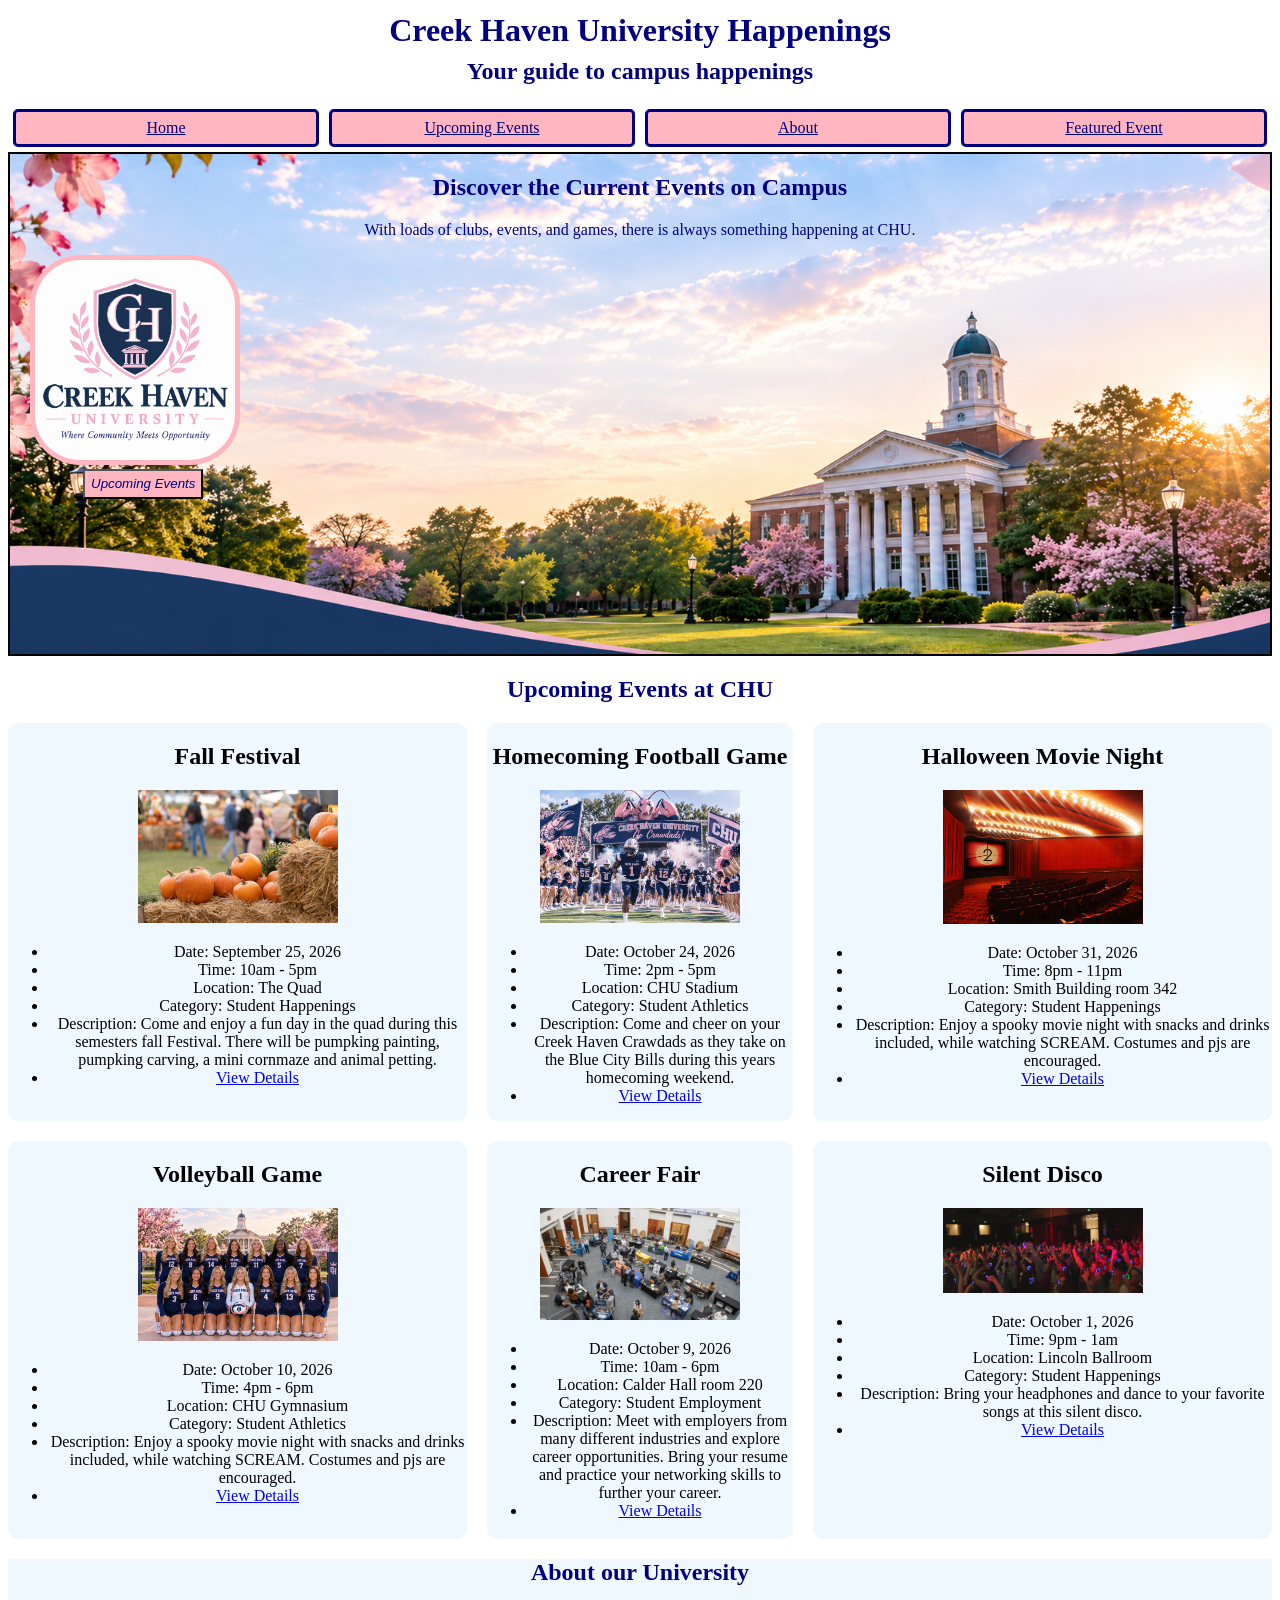
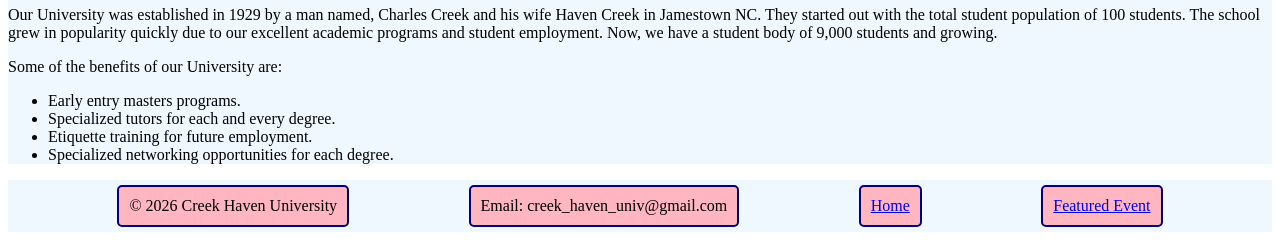
==== commit c281622d: "Fixed HTML in indx and events." ====
--- a/index.html
+++ b/index.html
@@ -14,7 +14,7 @@
     <!--Header-->
     <header id="head-grid-container">
         <h1>Creek Haven University Happenings</h1>
-        <h3>Your guide to campus happenings </h3>
+        <h2>Your guide to campus happenings </h2>
 
          <!--Navigation-->
 
@@ -35,8 +35,8 @@
             <h1 class="flex-item">Discover the Current Events on Campus</h1>
             <p class="flex-item">With loads of clubs, events, and games, there is always something happening at CHU.</p>
             
-            <img id="pic1" src="images/Creek-Haven-University logo.png" alt="Creek Haven University logo" width="200px">
-            <a href="#upcoming-events"><button>Upcoming Events</button></a>
+            <img id="pic1" src="images/Creek-Haven-Universitylogo.png" alt="Creek Haven University logo" width="200">
+            <button onclick="window.location.href='#upcoming-events'">Upcoming Events</button>
 
         </section>
 
@@ -48,8 +48,8 @@
             <div id="grid-container">
 
                 <div class="events" >
-                    <h4>Fall Festival</h4>
-                    <img id="fall-festival" src="images/fall-festival.jpg" alt="Fall Festival gotten from iStock" width="200px">
+                    <h2>Fall Festival</h2>
+                    <img id="fall-festival" src="images/fall-festival.jpg" alt="Fall Festival gotten from iStock" width="200">
                     <ul>
                         <li>Date: September 25, 2026</li>
                         <li>Time: 10am - 5pm </li>
@@ -65,8 +65,8 @@
 
                 <div class="events">
 
-                    <h4>Homecoming Football Game</h4>
-                    <img id="Homecoming" src="images/homecoming-game.png" alt="Homecoming game pic" width="200px">
+                    <h2>Homecoming Football Game</h2>
+                    <img id="Homecoming" src="images/homecoming-game.png" alt="Homecoming game pic" width="200">
                     <ul>
                         <li>Date: October 24, 2026</li>
                         <li>Time: 2pm - 5pm </li>
@@ -84,8 +84,8 @@
 
                 <div class="events" >
 
-                    <h4>Halloween Movie Night</h4>
-                    <img id="Halloween-movie" src="images/Roxy-Cinema-Tribeca1.webp" alt="movie theater from Roxy Roxy-Cinema-Tribeca1" width="200px">
+                    <h2>Halloween Movie Night</h2>
+                    <img id="Halloween-movie" src="images/Roxy-Cinema-Tribeca1.webp" alt="movie theater from Roxy Roxy-Cinema-Tribeca1" width="200">
                     <ul>
                         <li>Date: October 31, 2026</li>
                         <li>Time: 8pm - 11pm </li>
@@ -102,8 +102,8 @@
 
                 <div class="events" >
 
-                    <h4>Volleyball Game</h4>
-                    <img id="Volleyball" src="images/volleyball-team.png" alt="CHU Volleyball Team" width="200px">
+                    <h2>Volleyball Game</h2>
+                    <img id="Volleyball" src="images/volleyball-team.png" alt="CHU Volleyball Team" width="200">
                     <ul>
                         <li>Date: October 10, 2026</li>
                         <li>Time: 4pm - 6pm </li>
@@ -121,8 +121,8 @@
 
                 <div class="events" >
 
-                    <h4>Career Fair</h4>
-                    <img id="Career" src="images/Shorelight_Career_Fair_Explainer.webp" alt="Career Fair from Explainer" width="200px">
+                    <h2>Career Fair</h2>
+                    <img id="Career" src="images/Shorelight_Career_Fair_Explainer.webp" alt="Career Fair from Explainer" width="200">
                     <ul>
                         <li>Date: October 9, 2026</li>
                         <li>Time: 10am - 6pm </li>
@@ -139,8 +139,8 @@
                 </div> <!--end of event 5-->
 
                 <div class="events">
-                    <h4>Silent Disco</h4>
-                    <img id="Disco" src="images/silent-events-video-compressed.jpg" alt="Silent Dsico by Silent Events" width="200px">
+                    <h2>Silent Disco</h2>
+                    <img id="Disco" src="images/silent-events-video-compressed.jpg" alt="Silent Dsico by Silent Events" width="200">
                     <ul>
                         <li>Date: October 1, 2026</li>
                         <li>Time: 9pm - 1am </li>
--- a/CSS/styles.css
+++ b/CSS/styles.css
@@ -14,7 +14,7 @@
     color: navy ;
 }
 
-#head-grid-container h3{
+#head-grid-container h2{
     text-align: center;
     color: navy;
     margin: 2px;
